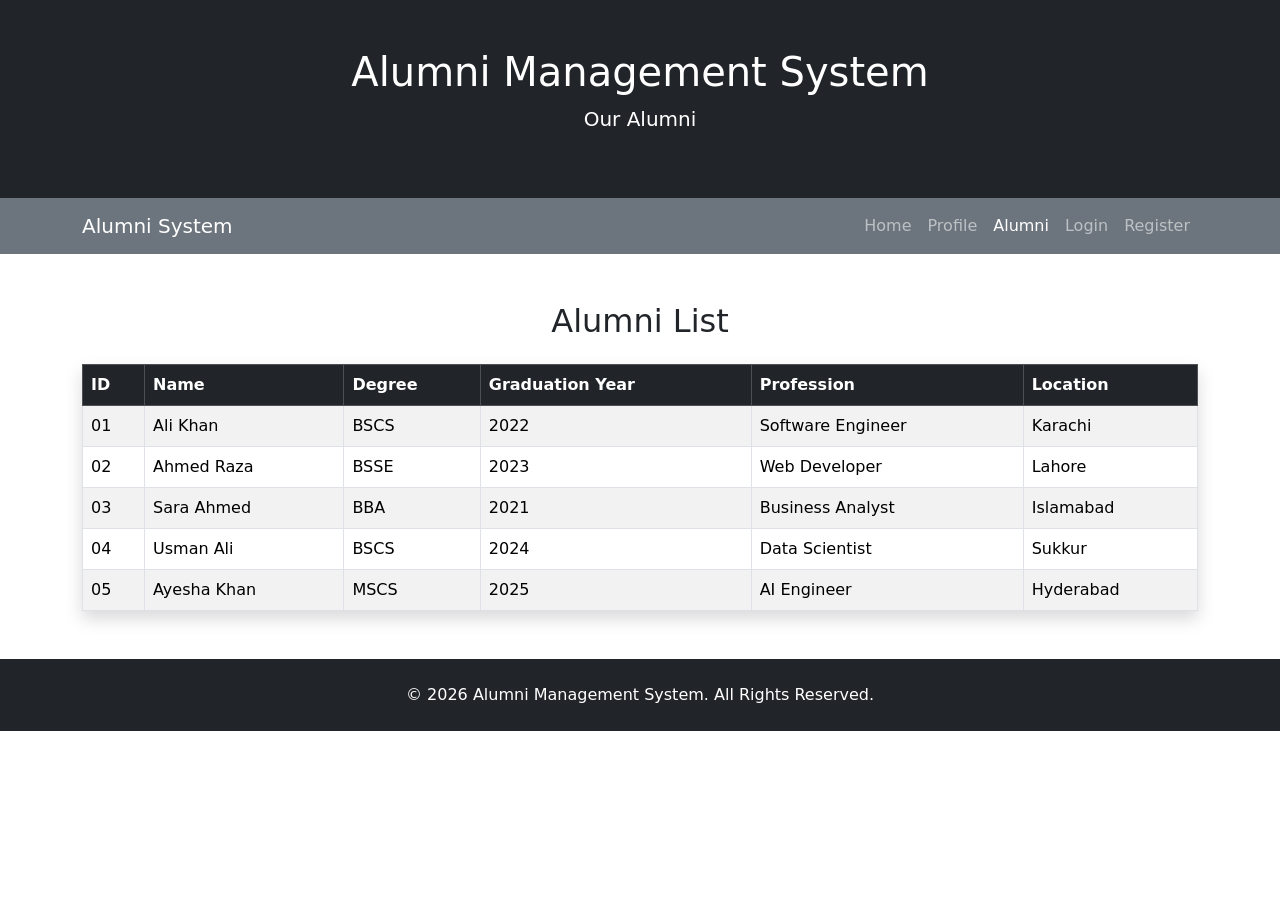
==== alumni.html @ 96667d81 "lab 3" ====
<!DOCTYPE html>
<html lang="en">

<head>

    <meta charset="UTF-8">

    <meta name="viewport"
          content="width=device-width, initial-scale=1.0">

    <title>Alumni List</title>

    <!-- Bootstrap CSS -->
    <link
        href="https://cdn.jsdelivr.net/npm/bootstrap@5.3.3/dist/css/bootstrap.min.css"
        rel="stylesheet"
    >

</head>

<body>

    <!-- Header -->
    <header class="bg-dark text-white text-center py-5">

        <h1>Alumni Management System</h1>

        <p class="lead">
            Our Alumni
        </p>

    </header>


    <!-- Navigation -->
    <nav class="navbar navbar-expand-lg navbar-dark bg-secondary">

        <div class="container">

            <a class="navbar-brand" href="index.html">
                Alumni System
            </a>

            <button
                class="navbar-toggler"
                data-bs-toggle="collapse"
                data-bs-target="#navbarNav"
            >

                <span class="navbar-toggler-icon"></span>

            </button>


            <div class="collapse navbar-collapse" id="navbarNav">

                <ul class="navbar-nav ms-auto">

                    <li class="nav-item">
                        <a class="nav-link" href="index.html">
                            Home
                        </a>
                    </li>

                    <li class="nav-item">
                        <a class="nav-link" href="profile.html">
                            Profile
                        </a>
                    </li>

                    <li class="nav-item">
                        <a class="nav-link active" href="alumni.html">
                            Alumni
                        </a>
                    </li>

                    <li class="nav-item">
                        <a class="nav-link" href="login.html">
                            Login
                        </a>
                    </li>

                    <li class="nav-item">
                        <a class="nav-link" href="register.html">
                            Register
                        </a>
                    </li>

                </ul>

            </div>

        </div>

    </nav>


    <!-- Alumni Table -->
    <main class="container my-5">

        <h2 class="text-center mb-4">
            Alumni List
        </h2>


        <div class="table-responsive shadow">

            <table class="table table-striped table-hover table-bordered mb-0">

                <thead class="table-dark">

                    <tr>

                        <th>ID</th>

                        <th>Name</th>

                        <th>Degree</th>

                        <th>Graduation Year</th>

                        <th>Profession</th>

                        <th>Location</th>

                    </tr>

                </thead>


                <tbody>

                    <tr>

                        <td>01</td>

                        <td>Ali Khan</td>

                        <td>BSCS</td>

                        <td>2022</td>

                        <td>Software Engineer</td>

                        <td>Karachi</td>

                    </tr>


                    <tr>

                        <td>02</td>

                        <td>Ahmed Raza</td>

                        <td>BSSE</td>

                        <td>2023</td>

                        <td>Web Developer</td>

                        <td>Lahore</td>

                    </tr>


                    <tr>

                        <td>03</td>

                        <td>Sara Ahmed</td>

                        <td>BBA</td>

                        <td>2021</td>

                        <td>Business Analyst</td>

                        <td>Islamabad</td>

                    </tr>


                    <tr>

                        <td>04</td>

                        <td>Usman Ali</td>

                        <td>BSCS</td>

                        <td>2024</td>

                        <td>Data Scientist</td>

                        <td>Sukkur</td>

                    </tr>


                    <tr>

                        <td>05</td>

                        <td>Ayesha Khan</td>

                        <td>MSCS</td>

                        <td>2025</td>

                        <td>AI Engineer</td>

                        <td>Hyderabad</td>

                    </tr>

                </tbody>

            </table>

        </div>

    </main>


    <!-- Footer -->
    <footer class="bg-dark text-white text-center py-4">

        <p class="mb-0">
            &copy; 2026 Alumni Management System.
            All Rights Reserved.
        </p>

    </footer>


    <!-- Bootstrap JS -->
    <script
        src="https://cdn.jsdelivr.net/npm/bootstrap@5.3.3/dist/js/bootstrap.bundle.min.js">
    </script>

</body>
</html>
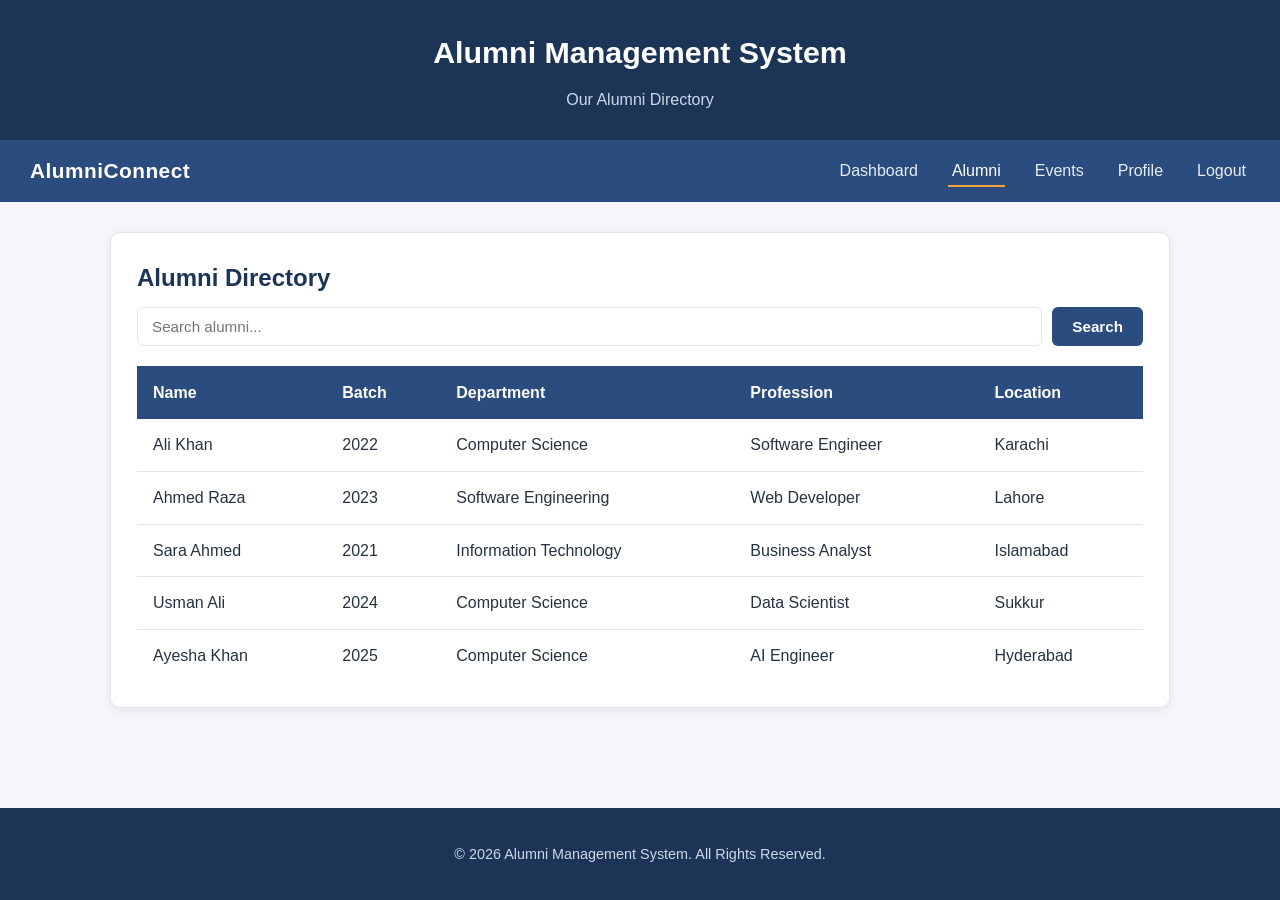
==== commit 1b16d4e6: "changes done for lab4" ====
--- a/alumni.html
+++ b/alumni.html
@@ -1,243 +1,94 @@
 <!DOCTYPE html>
 <html lang="en">
-
 <head>
-
     <meta charset="UTF-8">
-
-    <meta name="viewport"
-          content="width=device-width, initial-scale=1.0">
-
-    <title>Alumni List</title>
-
-    <!-- Bootstrap CSS -->
-    <link
-        href="https://cdn.jsdelivr.net/npm/bootstrap@5.3.3/dist/css/bootstrap.min.css"
-        rel="stylesheet"
-    >
-
+    <meta name="viewport" content="width=device-width, initial-scale=1.0">
+    <title>Alumni Directory | Alumni Management System</title>
+    <link rel="stylesheet" href="css/style.css">
 </head>
-
 <body>
 
-    <!-- Header -->
-    <header class="bg-dark text-white text-center py-5">
-
+    <header class="site-header">
         <h1>Alumni Management System</h1>
-
-        <p class="lead">
-            Our Alumni
-        </p>
-
+        <p>Our Alumni Directory</p>
     </header>
 
+    <nav class="navbar">
+        <div class="logo">AlumniConnect</div>
+        <ul class="nav-links">
+            <li><a href="index.html">Dashboard</a></li>
+            <li><a href="alumni.html" class="active">Alumni</a></li>
+            <li><a href="#">Events</a></li>
+            <li><a href="profile.html">Profile</a></li>
+            <li><a href="#">Logout</a></li>
+        </ul>
+    </nav>
 
-    <!-- Navigation -->
-    <nav class="navbar navbar-expand-lg navbar-dark bg-secondary">
+    <main>
 
-        <div class="container">
+        <section class="directory card-surface">
+            <h1>Alumni Directory</h1>
 
-            <a class="navbar-brand" href="index.html">
-                Alumni System
-            </a>
-
-            <button
-                class="navbar-toggler"
-                data-bs-toggle="collapse"
-                data-bs-target="#navbarNav"
-            >
-
-                <span class="navbar-toggler-icon"></span>
-
-            </button>
-
-
-            <div class="collapse navbar-collapse" id="navbarNav">
-
-                <ul class="navbar-nav ms-auto">
-
-                    <li class="nav-item">
-                        <a class="nav-link" href="index.html">
-                            Home
-                        </a>
-                    </li>
-
-                    <li class="nav-item">
-                        <a class="nav-link" href="profile.html">
-                            Profile
-                        </a>
-                    </li>
-
-                    <li class="nav-item">
-                        <a class="nav-link active" href="alumni.html">
-                            Alumni
-                        </a>
-                    </li>
-
-                    <li class="nav-item">
-                        <a class="nav-link" href="login.html">
-                            Login
-                        </a>
-                    </li>
-
-                    <li class="nav-item">
-                        <a class="nav-link" href="register.html">
-                            Register
-                        </a>
-                    </li>
-
-                </ul>
-
+            <div class="search-box">
+                <input type="text" placeholder="Search alumni...">
+                <button>Search</button>
             </div>
 
-        </div>
-
-    </nav>
-
-
-    <!-- Alumni Table -->
-    <main class="container my-5">
-
-        <h2 class="text-center mb-4">
-            Alumni List
-        </h2>
-
-
-        <div class="table-responsive shadow">
-
-            <table class="table table-striped table-hover table-bordered mb-0">
-
-                <thead class="table-dark">
-
+            <table>
+                <thead>
                     <tr>
-
-                        <th>ID</th>
-
                         <th>Name</th>
-
-                        <th>Degree</th>
-
-                        <th>Graduation Year</th>
-
+                        <th>Batch</th>
+                        <th>Department</th>
                         <th>Profession</th>
-
                         <th>Location</th>
-
                     </tr>
-
                 </thead>
-
-
                 <tbody>
-
                     <tr>
-
-                        <td>01</td>
-
                         <td>Ali Khan</td>
-
-                        <td>BSCS</td>
-
                         <td>2022</td>
-
+                        <td>Computer Science</td>
                         <td>Software Engineer</td>
-
                         <td>Karachi</td>
-
                     </tr>
-
-
                     <tr>
-
-                        <td>02</td>
-
                         <td>Ahmed Raza</td>
-
-                        <td>BSSE</td>
-
                         <td>2023</td>
-
+                        <td>Software Engineering</td>
                         <td>Web Developer</td>
-
                         <td>Lahore</td>
-
                     </tr>
-
-
                     <tr>
-
-                        <td>03</td>
-
                         <td>Sara Ahmed</td>
-
-                        <td>BBA</td>
-
                         <td>2021</td>
-
+                        <td>Information Technology</td>
                         <td>Business Analyst</td>
-
                         <td>Islamabad</td>
-
                     </tr>
-
-
                     <tr>
-
-                        <td>04</td>
-
                         <td>Usman Ali</td>
-
-                        <td>BSCS</td>
-
                         <td>2024</td>
-
+                        <td>Computer Science</td>
                         <td>Data Scientist</td>
-
                         <td>Sukkur</td>
-
                     </tr>
-
-
                     <tr>
-
-                        <td>05</td>
-
                         <td>Ayesha Khan</td>
-
-                        <td>MSCS</td>
-
                         <td>2025</td>
-
+                        <td>Computer Science</td>
                         <td>AI Engineer</td>
-
                         <td>Hyderabad</td>
-
                     </tr>
-
                 </tbody>
-
             </table>
-
-        </div>
+        </section>
 
     </main>
 
-
-    <!-- Footer -->
-    <footer class="bg-dark text-white text-center py-4">
-
-        <p class="mb-0">
-            &copy; 2026 Alumni Management System.
-            All Rights Reserved.
-        </p>
-
+    <footer class="site-footer">
+        <p>&copy; 2026 Alumni Management System. All Rights Reserved.</p>
     </footer>
-
-
-    <!-- Bootstrap JS -->
-    <script
-        src="https://cdn.jsdelivr.net/npm/bootstrap@5.3.3/dist/js/bootstrap.bundle.min.js">
-    </script>
 
 </body>
 </html>
--- a/css/style.css
+++ b/css/style.css
@@ -0,0 +1,410 @@
+/* =========================================================
+   Alumni Management System — style.css
+   Lab-04: Cascading Style Sheets
+   ========================================================= */
+
+/* ---------- Reset & Base ---------- */
+* {
+    box-sizing: border-box;
+}
+
+:root {
+    --color-primary: #2b4c7e;
+    --color-primary-dark: #1c3557;
+    --color-accent: #f2a541;
+    --color-bg: #f4f6f9;
+    --color-surface: #ffffff;
+    --color-text: #263241;
+    --color-text-muted: #6b7686;
+    --color-border: #e1e5eb;
+    --radius: 10px;
+    --shadow: 0 2px 10px rgba(20, 30, 50, 0.08);
+    --shadow-hover: 0 8px 20px rgba(20, 30, 50, 0.15);
+}
+
+body {
+    margin: 0;
+    font-family: "Segoe UI", Roboto, Arial, sans-serif;
+    background-color: var(--color-bg);
+    color: var(--color-text);
+    line-height: 1.6;
+}
+
+h1, h2, h3 {
+    margin: 0 0 10px 0;
+    color: var(--color-primary-dark);
+}
+
+a {
+    text-decoration: none;
+    color: inherit;
+}
+
+img {
+    max-width: 100%;
+    display: block;
+}
+
+/* ---------- Page Header ---------- */
+.site-header {
+    background-color: var(--color-primary-dark);
+    color: #fff;
+    text-align: center;
+    padding: 28px 20px;
+}
+
+.site-header h1 {
+    color: #fff;
+    font-size: 1.9rem;
+}
+
+.site-header p {
+    margin: 6px 0 0 0;
+    color: #cdd8e8;
+}
+
+/* ---------- Navigation Bar (Flexbox) ---------- */
+.navbar {
+    display: flex;
+    justify-content: space-between;
+    align-items: center;
+    background-color: var(--color-primary);
+    padding: 14px 30px;
+    flex-wrap: wrap;
+}
+
+.navbar .logo {
+    color: #fff;
+    font-size: 1.3rem;
+    font-weight: 700;
+    letter-spacing: 0.5px;
+}
+
+.nav-links {
+    display: flex;
+    align-items: center;
+    gap: 26px;
+    list-style: none;
+    margin: 0;
+    padding: 0;
+}
+
+.nav-links li a {
+    color: #e6edf6;
+    font-weight: 500;
+    padding: 6px 4px;
+    border-bottom: 2px solid transparent;
+    transition: color 0.2s ease, border-color 0.2s ease;
+}
+
+.nav-links li a:hover,
+.nav-links li a.active {
+    color: #ffffff;
+    border-bottom: 2px solid var(--color-accent);
+}
+
+/* ---------- Layout Containers ---------- */
+main {
+    max-width: 1100px;
+    margin: 0 auto;
+    padding: 30px 20px 60px;
+}
+
+.card-surface {
+    background-color: var(--color-surface);
+    border: 1px solid var(--color-border);
+    border-radius: var(--radius);
+    box-shadow: var(--shadow);
+}
+
+/* ---------- Welcome / Dashboard Intro ---------- */
+.welcome-section {
+    text-align: center;
+    padding: 40px 30px;
+    margin-bottom: 30px;
+}
+
+.welcome-section h2 {
+    font-size: 1.8rem;
+}
+
+.welcome-section p {
+    color: var(--color-text-muted);
+    margin: 0;
+}
+
+/* ---------- Dashboard Statistics Cards (CSS Grid) ---------- */
+.stats {
+    display: grid;
+    grid-template-columns: repeat(4, 1fr);
+    gap: 20px;
+    margin-bottom: 40px;
+}
+
+.stat-card {
+    padding: 24px 18px;
+    text-align: center;
+    transition: transform 0.2s ease, box-shadow 0.2s ease;
+}
+
+.stat-card:hover {
+    transform: translateY(-4px);
+    box-shadow: var(--shadow-hover);
+}
+
+.stat-card h3 {
+    font-size: 0.95rem;
+    text-transform: uppercase;
+    letter-spacing: 0.5px;
+    color: var(--color-text-muted);
+    margin-bottom: 8px;
+}
+
+.stat-card p {
+    font-size: 2rem;
+    font-weight: 700;
+    color: var(--color-primary);
+    margin: 0;
+}
+
+@media (max-width: 900px) {
+    .stats {
+        grid-template-columns: repeat(2, 1fr);
+    }
+}
+
+@media (max-width: 500px) {
+    .stats {
+        grid-template-columns: 1fr;
+    }
+}
+
+/* ---------- Section Headings ---------- */
+.section-heading {
+    display: flex;
+    justify-content: space-between;
+    align-items: center;
+    margin-bottom: 16px;
+}
+
+.section-heading h2 {
+    margin: 0;
+    font-size: 1.4rem;
+}
+
+/* ---------- Alumni Profile Card ---------- */
+.profile-card {
+    max-width: 380px;
+    margin: 0 auto;
+    padding: 34px 28px;
+    text-align: center;
+    transition: transform 0.2s ease, box-shadow 0.2s ease;
+}
+
+.profile-card:hover {
+    transform: translateY(-5px);
+    box-shadow: var(--shadow-hover);
+}
+
+.profile-image {
+    width: 130px;
+    height: 130px;
+    margin: 0 auto 18px;
+    border-radius: 50%;
+    overflow: hidden;
+    border: 4px solid var(--color-bg);
+    box-shadow: var(--shadow);
+}
+
+.profile-image img {
+    width: 100%;
+    height: 100%;
+    object-fit: cover;
+}
+
+.profile-card h2 {
+    margin-bottom: 2px;
+    font-size: 1.3rem;
+}
+
+.profile-card .designation {
+    color: var(--color-accent);
+    font-weight: 600;
+    margin: 0 0 18px 0;
+}
+
+.profile-info {
+    text-align: left;
+    border-top: 1px solid var(--color-border);
+    padding-top: 16px;
+    margin-bottom: 20px;
+}
+
+.profile-info p {
+    margin: 6px 0;
+    color: var(--color-text-muted);
+}
+
+.profile-info strong {
+    color: var(--color-text);
+}
+
+.profile-actions {
+    display: flex;
+    gap: 12px;
+}
+
+.profile-actions button {
+    flex: 1;
+}
+
+/* ---------- Buttons ---------- */
+button,
+.btn {
+    display: inline-block;
+    background-color: var(--color-primary);
+    color: #fff;
+    border: none;
+    padding: 10px 20px;
+    border-radius: 6px;
+    font-size: 0.95rem;
+    font-weight: 600;
+    cursor: pointer;
+    transition: background-color 0.2s ease, transform 0.15s ease;
+}
+
+button:hover,
+.btn:hover {
+    background-color: var(--color-primary-dark);
+    transform: translateY(-1px);
+}
+
+.profile-actions button:last-child {
+    background-color: transparent;
+    color: var(--color-primary);
+    border: 1px solid var(--color-primary);
+}
+
+.profile-actions button:last-child:hover {
+    background-color: var(--color-primary);
+    color: #fff;
+}
+
+/* ---------- Search Box ---------- */
+.search-box {
+    display: flex;
+    gap: 10px;
+    margin-bottom: 20px;
+}
+
+.search-box input[type="text"] {
+    flex: 1;
+    padding: 10px 14px;
+    border: 1px solid var(--color-border);
+    border-radius: 6px;
+    font-size: 0.95rem;
+}
+
+.search-box input[type="text"]:focus {
+    outline: none;
+    border-color: var(--color-primary);
+    box-shadow: 0 0 0 3px rgba(43, 76, 126, 0.15);
+}
+
+/* ---------- Alumni Directory Table ---------- */
+.directory {
+    padding: 26px;
+    margin-bottom: 40px;
+}
+
+table {
+    width: 100%;
+    border-collapse: collapse;
+}
+
+thead {
+    background-color: var(--color-primary);
+}
+
+thead th {
+    color: #fff;
+    text-align: left;
+    padding: 14px 16px;
+    font-weight: 600;
+}
+
+tbody td {
+    padding: 13px 16px;
+    border-bottom: 1px solid var(--color-border);
+    color: var(--color-text);
+}
+
+tbody tr:hover {
+    background-color: #eef3fa;
+}
+
+tbody tr:last-child td {
+    border-bottom: none;
+}
+
+/* ---------- Registration Form ---------- */
+.form-container {
+    max-width: 520px;
+    margin: 0 auto;
+    padding: 36px 34px;
+}
+
+.form-container h1 {
+    text-align: center;
+    font-size: 1.6rem;
+    margin-bottom: 24px;
+}
+
+.form-container label {
+    display: block;
+    margin: 16px 0 6px;
+    font-weight: 600;
+    font-size: 0.9rem;
+    color: var(--color-text);
+}
+
+.form-container input,
+.form-container select {
+    width: 100%;
+    padding: 11px 14px;
+    border: 1px solid var(--color-border);
+    border-radius: 6px;
+    font-size: 0.95rem;
+    font-family: inherit;
+    background-color: #fbfcfe;
+}
+
+.form-container input:focus,
+.form-container select:focus {
+    outline: none;
+    border-color: var(--color-primary);
+    background-color: #fff;
+    box-shadow: 0 0 0 3px rgba(43, 76, 126, 0.15);
+}
+
+.form-container button {
+    width: 100%;
+    margin-top: 26px;
+    padding: 13px;
+    font-size: 1rem;
+    background-color: var(--color-accent);
+    color: var(--color-primary-dark);
+}
+
+.form-container button:hover {
+    background-color: #e0941f;
+}
+
+/* ---------- Footer ---------- */
+.site-footer {
+    background-color: var(--color-primary-dark);
+    color: #cdd8e8;
+    text-align: center;
+    padding: 20px;
+    font-size: 0.9rem;
+}
